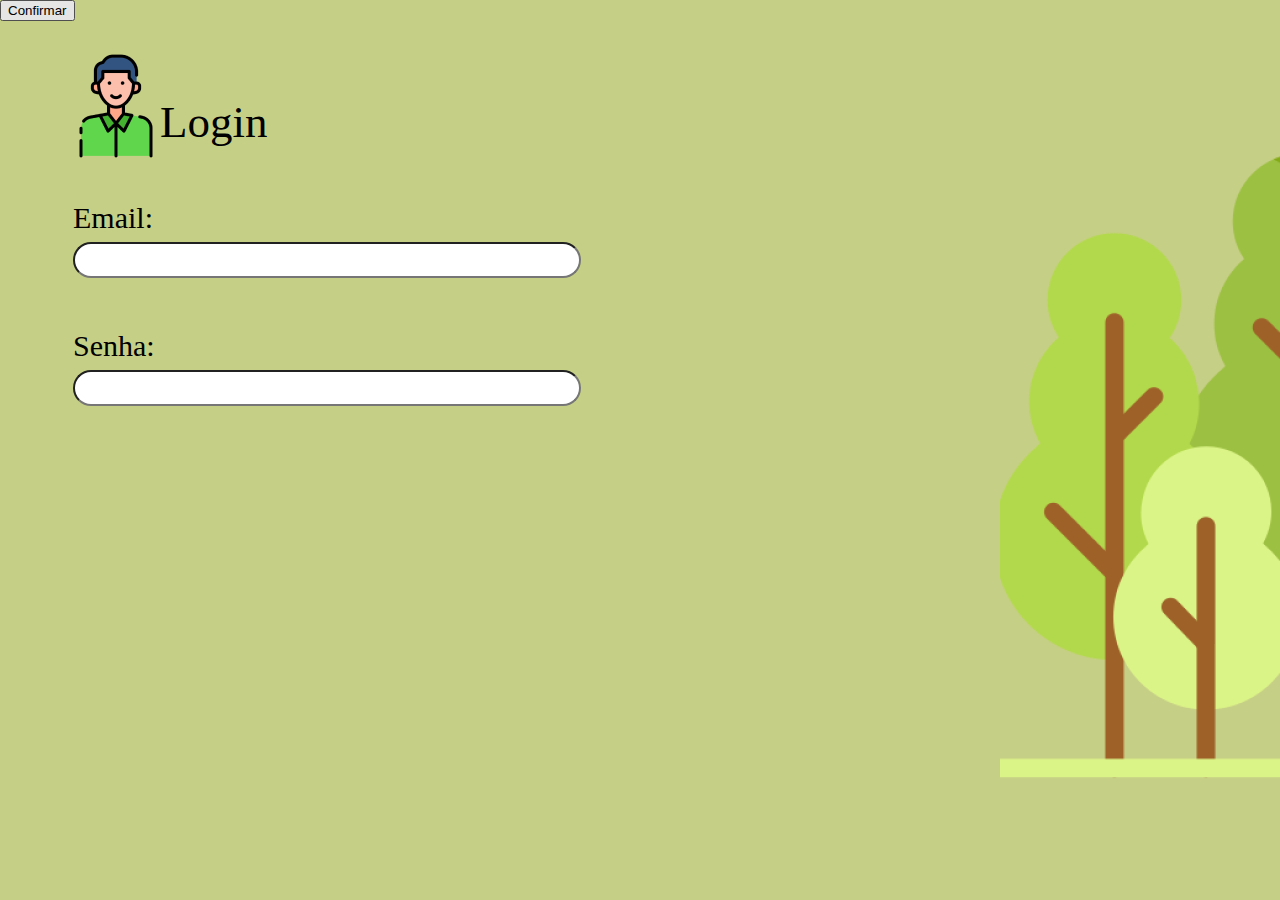
==== login-adm/index.html @ 7a1f7bab "page" ====
<!DOCTYPE html>
<html lang="en">

<head>
    <meta charset="UTF-8">
    <meta http-equiv="X-UA-Compatible" content="IE=edge">
    <meta name="viewport" content="width=device-width, initial-scale=1.0">
    <link rel="stylesheet" href="style.css">
    <link rel="stylesheet" href="style.scss">
    <link rel="stylesheet" href="script.js">
    <link rel="icon" href="./img/Rectangle 16.png">
    <link href="https://fonts.googleapis.com/css2?family=Lato&display=swap" rel="stylesheet">

    <title>Login</title>
</head>

<body>
    <header>

        <div class="login">
            <p> Login</p>
        </div>

        <div class="logo01">
            <img src="./img/Rectangle 16.png" alt="...">
        </div>

        <div class="logo00">
            <img src="./img/image-removebg-preview (1) 2.png" alt="">
        </div>

    </header>

    <main>


        <div class="nome">
            <label for="#">Email:</label>
            <input type="text" id="meuTexto" name="meuTexto">

        </div>



        <div class="senha">

            <label for="#">Senha:</label>
            <input type="text" id="meuTexto" name="meuTexto">


        </div>


        <div class="logo03">
            <img src="./img/Rectangle 17.png" alt="">
        </div>


        <div class="frame">
           

           <a href="../dashboard/index.html"> <button class="custom-btn btn-14">Confirmar</button></a>
            
        </div>

   


    </main>

</body>

</html>
---- login-adm/style.css ----
body {
    background-color: #C6CF86;
    margin: 0;
}

.login{

    position: absolute;
width: 434px;
height: 75px;
left: 160px;
top: 50px;

font-family: 'Inter';
font-style: normal;
font-weight: 400;
font-size: 45px;
line-height: 54px;

color: #000000;

}

.logo01{

    position: absolute;
    width: 81px;
    height: 83px;
    left: 60px;
    top: 50px;
}

.logo00{

    position: absolute;
    width: 131px;
    height: 156px;
    left: 1750px;
    top: 22px;
}

.nome{

    position: absolute;
width: 242px;
height: 38px;
left: 73px;
top: 200px;

font-family: 'Inter';
font-style: normal;
font-weight: 400;
font-size: 30px;
line-height: 36px;

color: #000000;
}
 
input{
    height: 30px;
    width: 500px;
    border-radius: 30px;
    
}


.senha{

    position: absolute;
    width: 68px; 
    height: 38px;
    left: 73px;
    top: 328px;

    font-family: 'Inter';
    font-style: normal;
    font-weight: 400;
    font-size: 30px;
    line-height: 36px;

    color: #000000;
}



.logo03{

    position: absolute;
    width: 604px;
    height: 700px;
    left: 1000px;
    top: 150px;
}

  /* .frame {
    width: 90%;
    margin: 40px auto;
    text-align: center;
  }
  button {
    margin: 20px;
  }
  .custom-btn {
    width: 130px;
    height: 40px;
    color: black;
    border-radius: 5px;
    padding: 10px 25px;
    font-family: 'Lato', sans-serif;
    font-weight: 500;
    background: transparent;
    cursor: pointer;
    transition: all 0.3s ease;
    position: relative;
    display: inline-block;
     box-shadow:inset 2px 2px 2px 0px rgba(255,255,255,.5),
     7px 7px 20px 0px rgba(0,0,0,.1),
     4px 4px 5px 0px rgba(0,0,0,.1);
    outline: none;
  }

.btn-14 {
    background: #ffff;
    border: none;
    z-index: 1;
    top: 420px;
    left: -485px;
  }
  .btn-14:after {
    position: absolute;
    content: "";
    width: 100%;
    height: 0;
    top: 0;
    left: 0;
    z-index: -1;
    border-radius: 5px;
    background-color: #eaf818;
    background-image: linear-gradient(315deg, #eaf818 0%, #f6fc9c 74%);
     box-shadow:inset 2px 2px 2px 0px rgba(255,255,255,.5);
    
    transition: all 0.3s ease;
  }
  .btn-14:hover {
    color: #000;
  }
  .btn-14:hover:after {
    top: auto;
    bottom: 0;
    height: 100%;
  }
  .btn-14:active {
    top: 2px;
  } */
  
  
  
  
  
  
  
  
  /* .frame2 {
    width: 90%;
    margin: 40px auto;
    text-align: center;
  }
  button-2 {
    margin: 20px;
  }
  .custom-btn-2 {
    width: 130px;
    height: 40px;
    color: black;
    border-radius: 5px;
    padding: 10px 25px;
    font-family: 'Lato', sans-serif;
    font-weight: 500;
    background: transparent;
    cursor: pointer;
    transition: all 0.3s ease;
    position: relative;
    display: inline-block;
     box-shadow:inset 2px 2px 2px 0px rgba(255,255,255,.5),
     7px 7px 20px 0px rgba(0,0,0,.1),
     4px 4px 5px 0px rgba(0,0,0,.1);
    outline: none;
  }

.btn-14-2 {
    background: #ffff;
    border: none;
    z-index: 1;
    top: 300px;
    left: -800px;
  }
  .btn-14-2:after {
    position: absolute;
    content: "";
    width: 100%;
    height: 0;
    top: 0;
    left: 0;
    z-index: -1;
    border-radius: 5px;
    background-color: #eaf818;
    background-image: linear-gradient(315deg, #eaf818 0%, #f6fc9c 74%);
     box-shadow:inset 2px 2px 2px 0px rgba(255,255,255,.5);
   
    transition: all 0.3s ease;
  }
  .btn-14-2:hover {
    color: #000;
  }
  .btn-14-2:hover:after {
    top: auto;
    bottom: 0;
    height: 100%;
  }
  .btn-14-2:active {
    top: 2px;
  }


 */
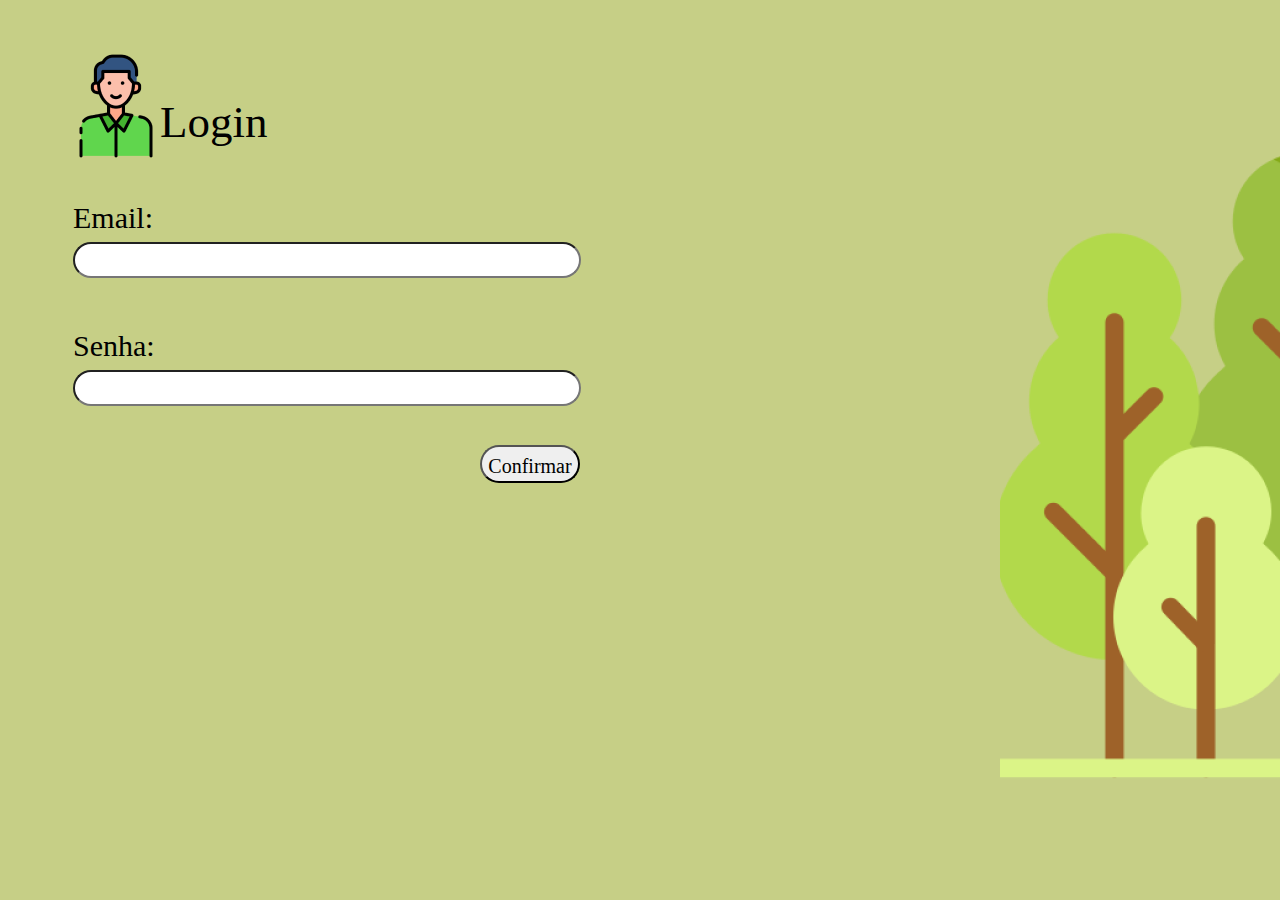
==== commit d29a642e: "pronto" ====
--- a/login-adm/index.html
+++ b/login-adm/index.html
@@ -59,7 +59,7 @@
         <div class="frame">
            
 
-           <a href="../dashboard/index.html"> <button class="custom-btn btn-14">Confirmar</button></a>
+           <a href="../dashboard/index.html"> <button class="uuu">Confirmar</button></a>
             
         </div>
 
--- a/login-adm/style.css
+++ b/login-adm/style.css
@@ -92,6 +92,26 @@
     top: 150px;
 }
 
+.uuu{
+
+  position: absolute;
+  width: 100px;
+  height: 38px;
+  left: 480px;
+  top: 445px;
+
+  font-family: 'Inter';
+  font-style: normal;
+  font-weight: 100;
+  font-size: 20px;
+  line-height: 36px;
+  border-radius: 38px;
+
+  color: #000000;
+
+
+}
+
   /* .frame {
     width: 90%;
     margin: 40px auto;
